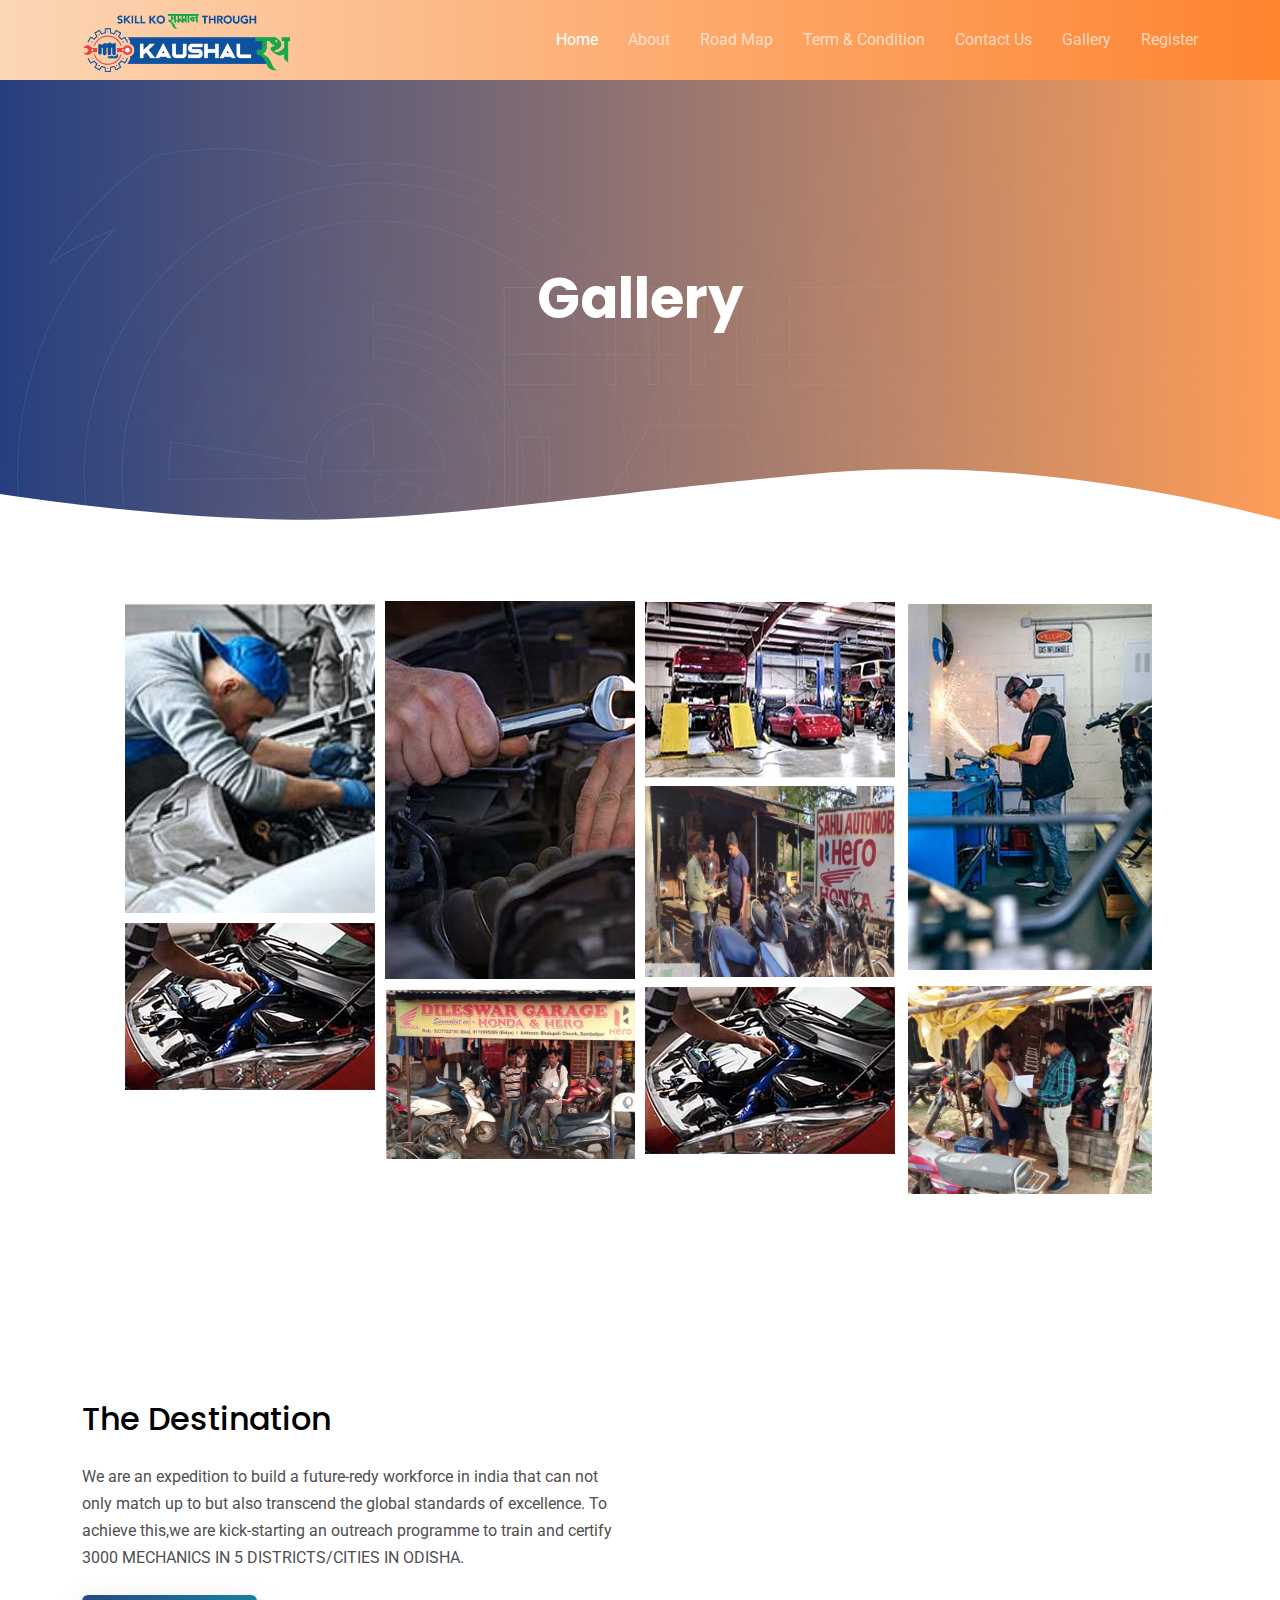
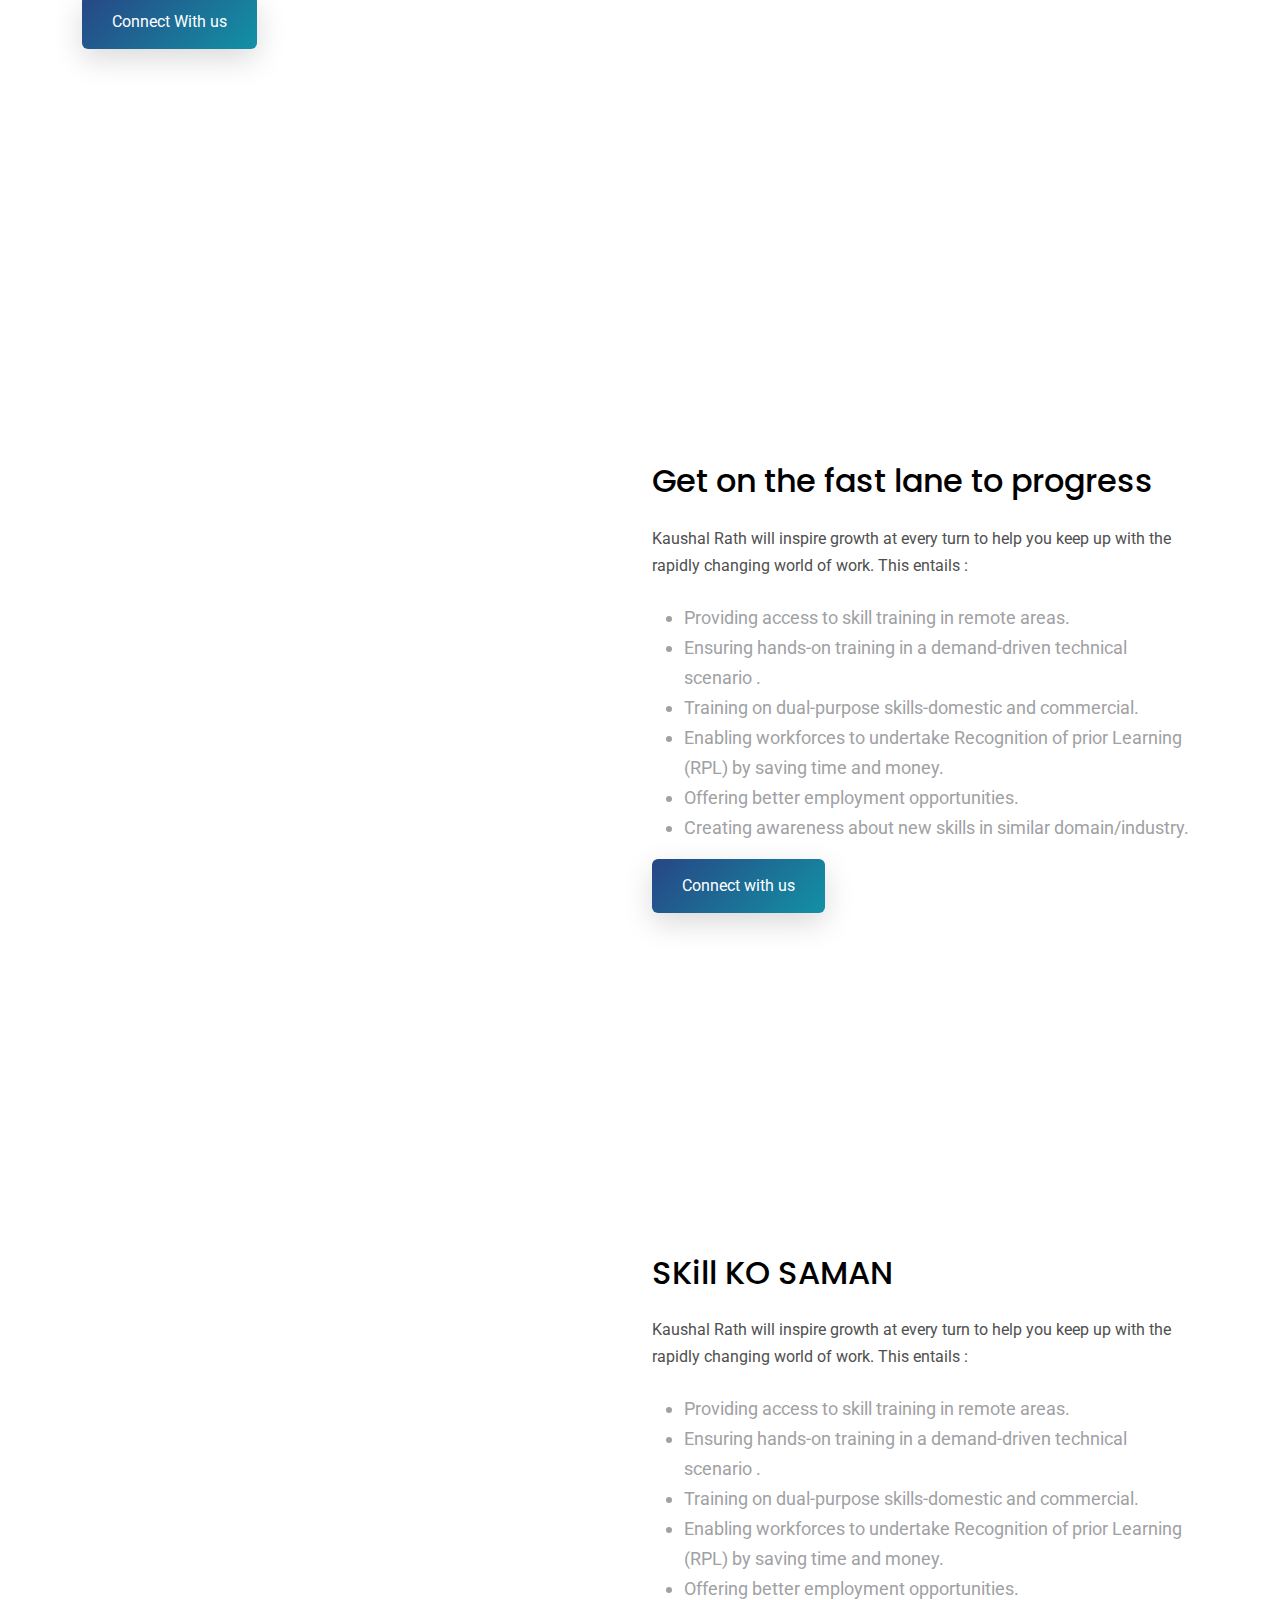
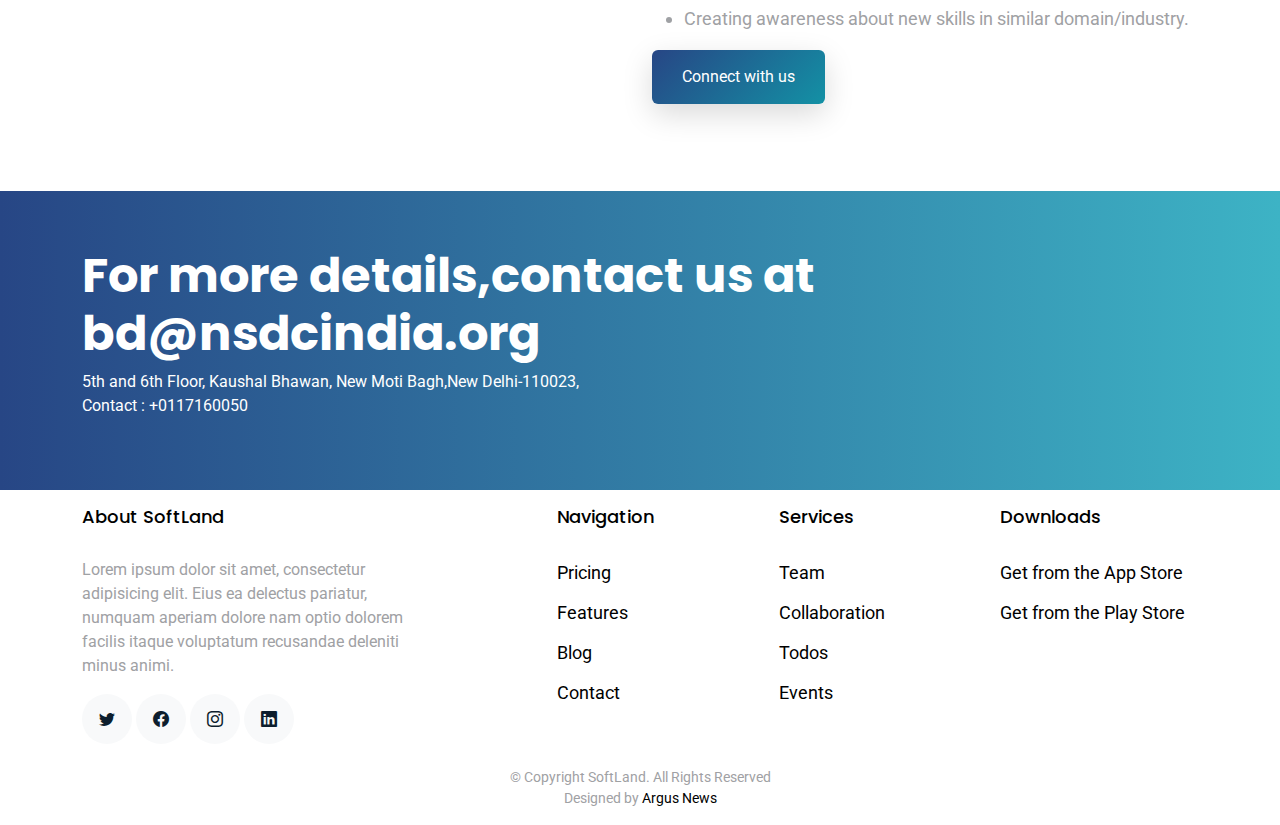
==== gallery.html @ 2a6d51a8 "path change" ====
<!DOCTYPE html>
<html lang="en">

<head>
  <meta charset="utf-8">
  <meta content="width=device-width, initial-scale=1.0" name="viewport">

  <title>Skill Ko Samman</title>
  <meta content="" name="description">
  <meta content="" name="keywords">

  <!-- Favicons -->
  <link href="assets/img/favicon.png" rel="icon">
  <link href="assets/img/apple-touch-icon.png" rel="apple-touch-icon">

  <!-- Google Fonts -->
  <link href="https://fonts.googleapis.com/css?family=Roboto:300,300i,400,400i,500,500i,600,600i,700,700i|Poppins:300,300i,400,400i,500,500i,600,600i,700,700i" rel="stylesheet">

  <!-- Vendor CSS Files -->
  <link href="assets/vendor/aos/aos.css" rel="stylesheet">
  <link href="assets/vendor/bootstrap/css/bootstrap.min.css" rel="stylesheet">
  <link href="assets/vendor/bootstrap-icons/bootstrap-icons.css" rel="stylesheet">
  <link href="assets/vendor/boxicons/css/boxicons.min.css" rel="stylesheet">
  <link href="assets/vendor/swiper/swiper-bundle.min.css" rel="stylesheet">

  <!-- Template Main CSS File -->
  <link href="assets/css/style.css" rel="stylesheet">
  <style>
   .flex-column {
            max-width: 260px;
        }
        
        img {
            margin: 5px;
        }
        
        .scale {
            transform: scaleY(1.05);
            padding-top: 5px; 
        }
  </style>
</head>

<body>

  <!-- ======= Header ======= -->
  <header id="header" class="fixed-top d-flex align-items-center">
  </header>
  <!-- End Header -->

  <!-- ======= Hero Section ======= -->
  <main id="main">
    <section class="hero-section inner-page">
      <div class="wave">

        <svg width="1920px" height="265px" viewBox="0 0 1920 265" version="1.1" xmlns="http://www.w3.org/2000/svg" xmlns:xlink="http://www.w3.org/1999/xlink">
          <g id="Page-1" stroke="none" stroke-width="1" fill="none" fill-rule="evenodd">
            <g id="Apple-TV" transform="translate(0.000000, -402.000000)" fill="#FFFFFF">
              <path d="M0,439.134243 C175.04074,464.89273 327.944386,477.771974 458.710937,477.771974 C654.860765,477.771974 870.645295,442.632362 1205.9828,410.192501 C1429.54114,388.565926 1667.54687,411.092417 1920,477.771974 L1920,667 L1017.15166,667 L0,667 L0,439.134243 Z" id="Path"></path>
            </g>
          </g>
        </svg>

      </div>

      <div class="container">
        <div class="row align-items-center">
          <div class="col-12">
            <div class="row justify-content-center">
              <div class="col-md-7 text-center hero-text">
                <h1 data-aos="fade-up" data-aos-delay="">Gallery</h1>
              </div>
            </div>
          </div>
        </div>
      </div>

    </section>
    <!-- ======= Home Section ======= -->
    <!-- <section class="section">
      <div class="container">

        <div class="row justify-content-center text-center mb-5">
          <div class="col-md-8" data-aos="fade-up">
            <h2 class="section-heading">Van Road Map SUMMARY</h2>
          </div>
        </div>

        <div class="row">
          <div class="col-md-4" data-aos="fade-up" data-aos-delay="">
            <div class="feature-1 text-center">
              <div class="wrap-icon icon-1">
                <i class="bi bi-people"></i>
              </div>
              <h3 class="mb-3">Explore Your Team</h3>
              <p>Lorem ipsum dolor sit amet, consectetur adipisicing elit. Rem, optio.</p>
            </div>
          </div>
          <div class="col-md-4" data-aos="fade-up" data-aos-delay="100">
            <div class="feature-1 text-center">
              <div class="wrap-icon icon-1">
                <i class="bi bi-brightness-high"></i>
              </div>
              <h3 class="mb-3">Digital Whiteboard</h3>
              <p>Lorem ipsum dolor sit amet, consectetur adipisicing elit. Rem, optio.</p>
            </div>
          </div>
          <div class="col-md-4" data-aos="fade-up" data-aos-delay="200">
            <div class="feature-1 text-center">
              <div class="wrap-icon icon-1">
                <i class="bi bi-bar-chart"></i>
              </div>
              <h3 class="mb-3">Design To Development</h3>
              <p>Lorem ipsum dolor sit amet, consectetur adipisicing elit. Rem, optio.</p>
            </div>
          </div>
        </div>

      </div>
    </section> -->

    <section class="section">

      <div class="container-fluid">
        <div class="d-flex flex-row flex-wrap justify-content-center">
            <div class="d-flex flex-column">
                <img src="assets/img/ph-1.jpg" class="img-fluid">
                
                <img src="assets/img/ph-2.jpg" class="img-fluid">
            </div>
            
            <div class="d-flex flex-column">
                <img src="assets/img/ph-3.jpg" class="img-fluid">
                
                <img src="assets/img/ph-6.jpg">
            </div>
            
            <div class="d-flex flex-column">
                <img src="assets/img/ph-4.jpg" class="img-fluid scale mb-2">
                <img src="assets/img/ph-7.jpg"  class="img-fluid">
                <img src="assets/img/ph-2.jpg"  class="img-fluid">
            </div>
            
            <div class="d-flex flex-column">
                <img src="assets/img/ph-5.jpg" class="img-fluid m-1 p-1">
                  <img src="assets/img/ph-8.jpg" class="img-fluid image m-1 p-1">
            </div>
        </div>
    </div>

    </section>

    <section class="section">
      <div class="container">
        <div class="row align-items-center">
          <div class="col-md-6">
            <h2 class="mb-4">The Destination</h2>
            <p class="mb-4" style="line-height: 27px;
    color: #4f4f4f;">We are an expedition to build a future-redy workforce in india that can not only match up to but also transcend the global standards of excellence. To achieve this,we are kick-starting an outreach programme to train and certify 3000 MECHANICS IN 5 DISTRICTS/CITIES IN ODISHA.</p>
            <p><a href="#" class="btn btn-primary">Connect With us</a></p>
          </div>
          <div class="col-md-6" data-aos="fade-left">
            <img src="assets/img/Brochure - Kaushal Rath-4.jpg" alt="Image" class="img-fluid">
          </div>
        </div>
      </div>
    </section>

    <section class="section">
      <div class="container">
        <div class="row align-items-center">
          <div class="col-md-6 order-2">
            <h2 class="mb-4">Get on the fast lane to progress</h2>
            <p class="mb-4" style="line-height: 27px;
    color: #4f4f4f;">Kaushal Rath will inspire growth at every turn to help you keep up with the rapidly changing world of work. This entails : </p>
            <ul>
              <li>Providing access to skill training in remote areas.</li>
              <li>Ensuring hands-on training in a demand-driven technical scenario .</li>
              <li>Training on dual-purpose skills-domestic and commercial.</li>
              <li>Enabling workforces to undertake Recognition of prior Learning (RPL) by saving time and money.</li>
              <li>Offering better employment opportunities.</li>
              <li>Creating awareness about new skills in similar domain/industry.</li>
            </ul>
            <p><a href="#" class="btn btn-primary">Connect with us</a></p>
          </div>
          <div class="col-md-6" data-aos="fade-right">
            <img src="assets/img/Brochure - Kaushal-Rath-3.jpg" alt="Image" class="img-fluid">
          </div>
        </div>
      </div>
    </section>

    <section class="section">
      <div class="container">
        <div class="row align-items-center">
          <div class="col-md-6 order-2">
            <h2 class="mb-4">SKill KO SAMAN</h2>
            <p class="mb-4" style="line-height: 27px;
    color: #4f4f4f;">Kaushal Rath will inspire growth at every turn to help you keep up with the rapidly changing world of work. This entails : </p>
            <ul>
              <li>Providing access to skill training in remote areas.</li>
              <li>Ensuring hands-on training in a demand-driven technical scenario .</li>
              <li>Training on dual-purpose skills-domestic and commercial.</li>
              <li>Enabling workforces to undertake Recognition of prior Learning (RPL) by saving time and money.</li>
              <li>Offering better employment opportunities.</li>
              <li>Creating awareness about new skills in similar domain/industry.</li>
            </ul>
            <p><a href="#" class="btn btn-primary">Connect with us</a></p>
          </div>
          <div class="col-md-6" data-aos="fade-right">
            <img src="assets/img/Brochure - Kaushal-Rath-2.jpg" alt="Image" class="img-fluid">
          </div>
        </div>
      </div>
    </section>
    <!-- ======= Testimonials Section ======= -->
      
    <!-- ======= CTA Section ======= -->
    <section class="section cta-section">
      <div class="container">
        <div class="row align-items-center">
          <div class="col-md-12 me-auto text-center text-md-start mb-5 mb-md-0">
            <h2>For more details,contact us at bd@nsdcindia.org</h2>
            <p>5th and 6th Floor, Kaushal Bhawan, New Moti Bagh,New Delhi-110023, <br>Contact : +0117160050</p>
          </div>
        </div>
      </div>
    </section><!-- End CTA Section -->

  </main><!-- End #main -->

  <!-- ======= Footer ======= -->
  <footer class="footer" role="contentinfo">
    <div class="container">
      <div class="row">
        <div class="col-md-4 mb-4 mb-md-0">
          <h3>About SoftLand</h3>
          <p>Lorem ipsum dolor sit amet, consectetur adipisicing elit. Eius ea delectus pariatur, numquam aperiam
            dolore nam optio dolorem facilis itaque voluptatum recusandae deleniti minus animi.</p>
          <p class="social">
            <a href="#"><span class="bi bi-twitter"></span></a>
            <a href="#"><span class="bi bi-facebook"></span></a>
            <a href="#"><span class="bi bi-instagram"></span></a>
            <a href="#"><span class="bi bi-linkedin"></span></a>
          </p>
        </div>
        <div class="col-md-7 ms-auto">
          <div class="row site-section pt-0">
            <div class="col-md-4 mb-4 mb-md-0">
              <h3>Navigation</h3>
              <ul class="list-unstyled">
                <li><a href="#">Pricing</a></li>
                <li><a href="#">Features</a></li>
                <li><a href="#">Blog</a></li>
                <li><a href="#">Contact</a></li>
              </ul>
            </div>
            <div class="col-md-4 mb-4 mb-md-0">
              <h3>Services</h3>
              <ul class="list-unstyled">
                <li><a href="#">Team</a></li>
                <li><a href="#">Collaboration</a></li>
                <li><a href="#">Todos</a></li>
                <li><a href="#">Events</a></li>
              </ul>
            </div>
            <div class="col-md-4 mb-4 mb-md-0">
              <h3>Downloads</h3>
              <ul class="list-unstyled">
                <li><a href="#">Get from the App Store</a></li>
                <li><a href="#">Get from the Play Store</a></li>
              </ul>
            </div>
          </div>
        </div>
      </div>

      <div class="row justify-content-center text-center">
        <div class="col-md-7">
          <p class="copyright">&copy; Copyright SoftLand. All Rights Reserved</p>
          <div class="credits">
            <!--
            All the links in the footer should remain intact.
            You can delete the links only if you purchased the pro version.
            Licensing information: https://bootstrapmade.com/license/
            Purchase the pro version with working PHP/AJAX contact form: https://bootstrapmade.com/buy/?theme=SoftLand
          -->
            Designed by <a href="https://argusnews.in/">Argus News</a>
          </div>
        </div>
      </div>

    </div>
  </footer>

  <a href="#" class="back-to-top d-flex align-items-center justify-content-center"><i class="bi bi-arrow-up-short"></i></a>

  <!-- Vendor JS Files -->
  <script src="assets/vendor/aos/aos.js"></script>
  <script src="assets/vendor/bootstrap/js/bootstrap.bundle.min.js"></script>
  <script src="assets/vendor/swiper/swiper-bundle.min.js"></script>
  <script src="assets/vendor/php-email-form/validate.js"></script>

  <!-- Template Main JS File -->
  <script src="assets/js/main.js"></script>
 <script src="https://code.jquery.com/jquery-3.6.0.min.js"></script>
  <script>
    $(document).ready(function() {
      $('#header').load('header.html');
    });
  </script>
</body>

</html>
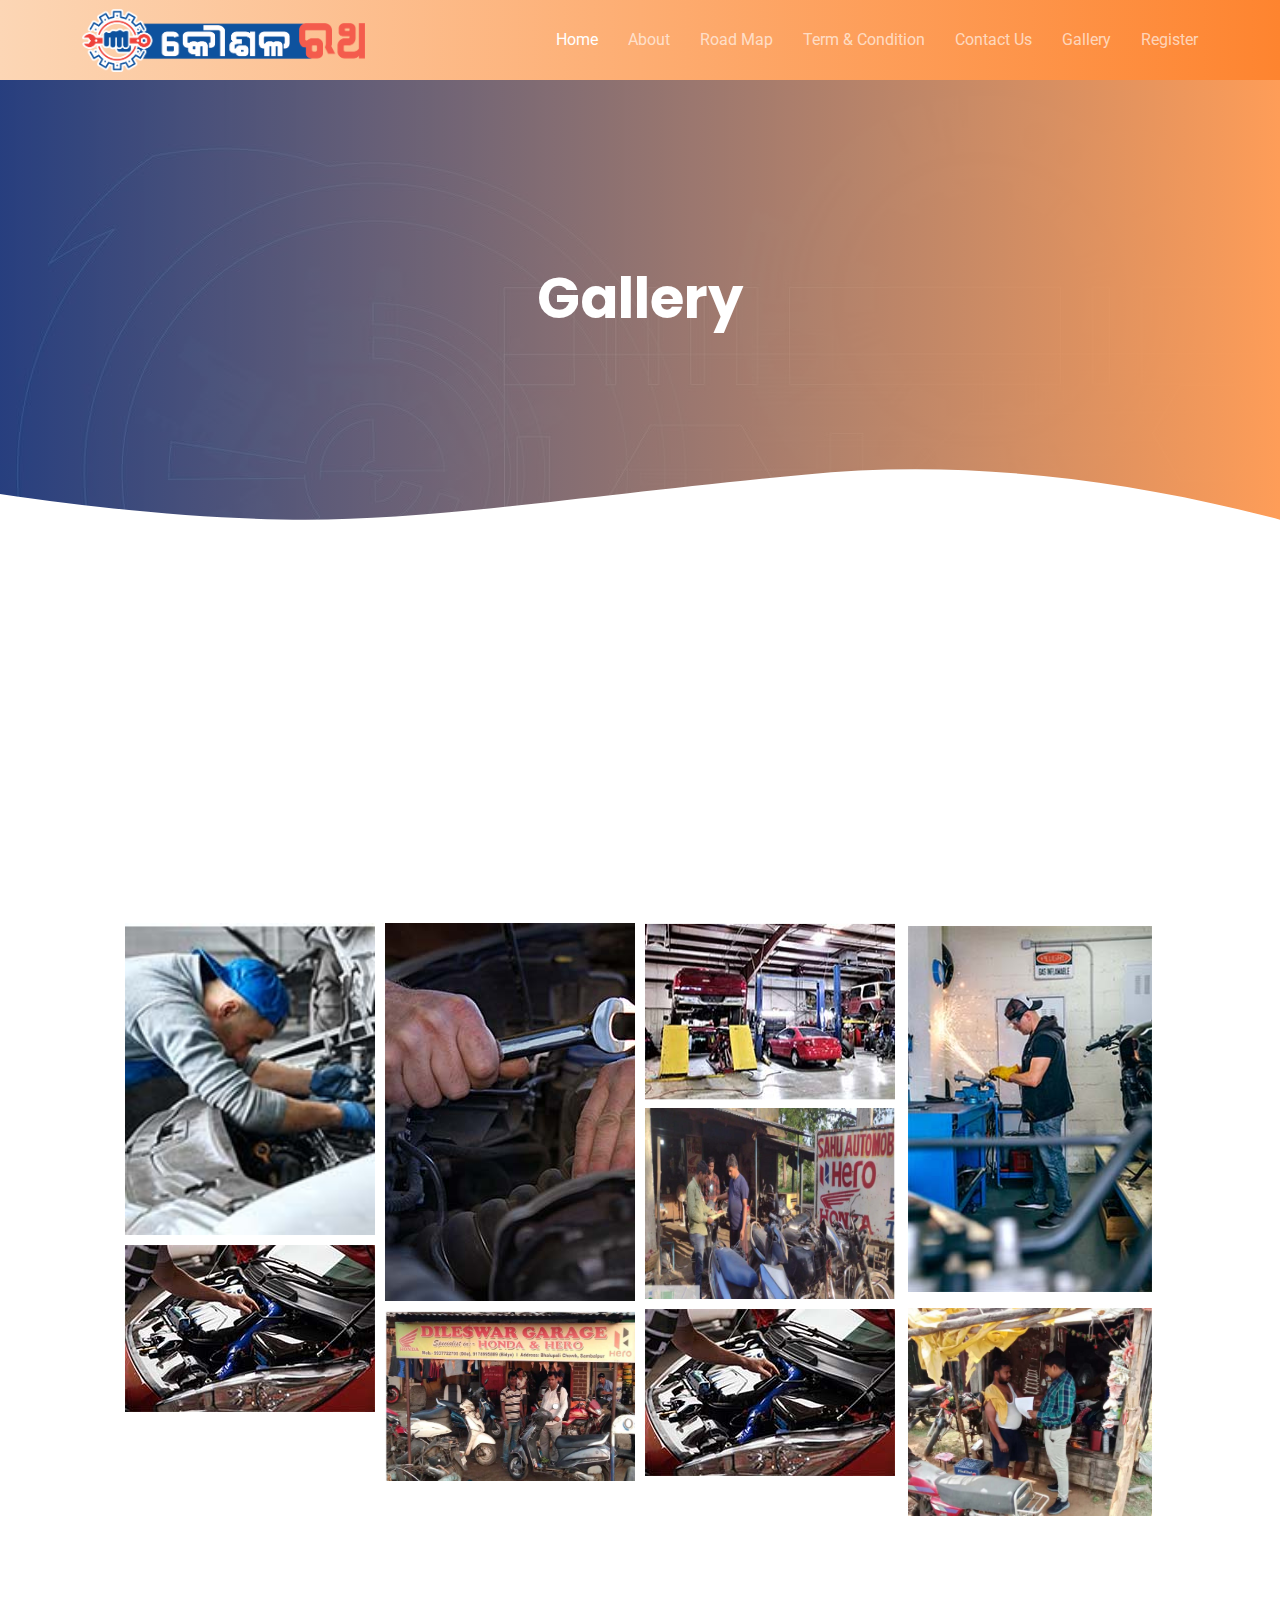
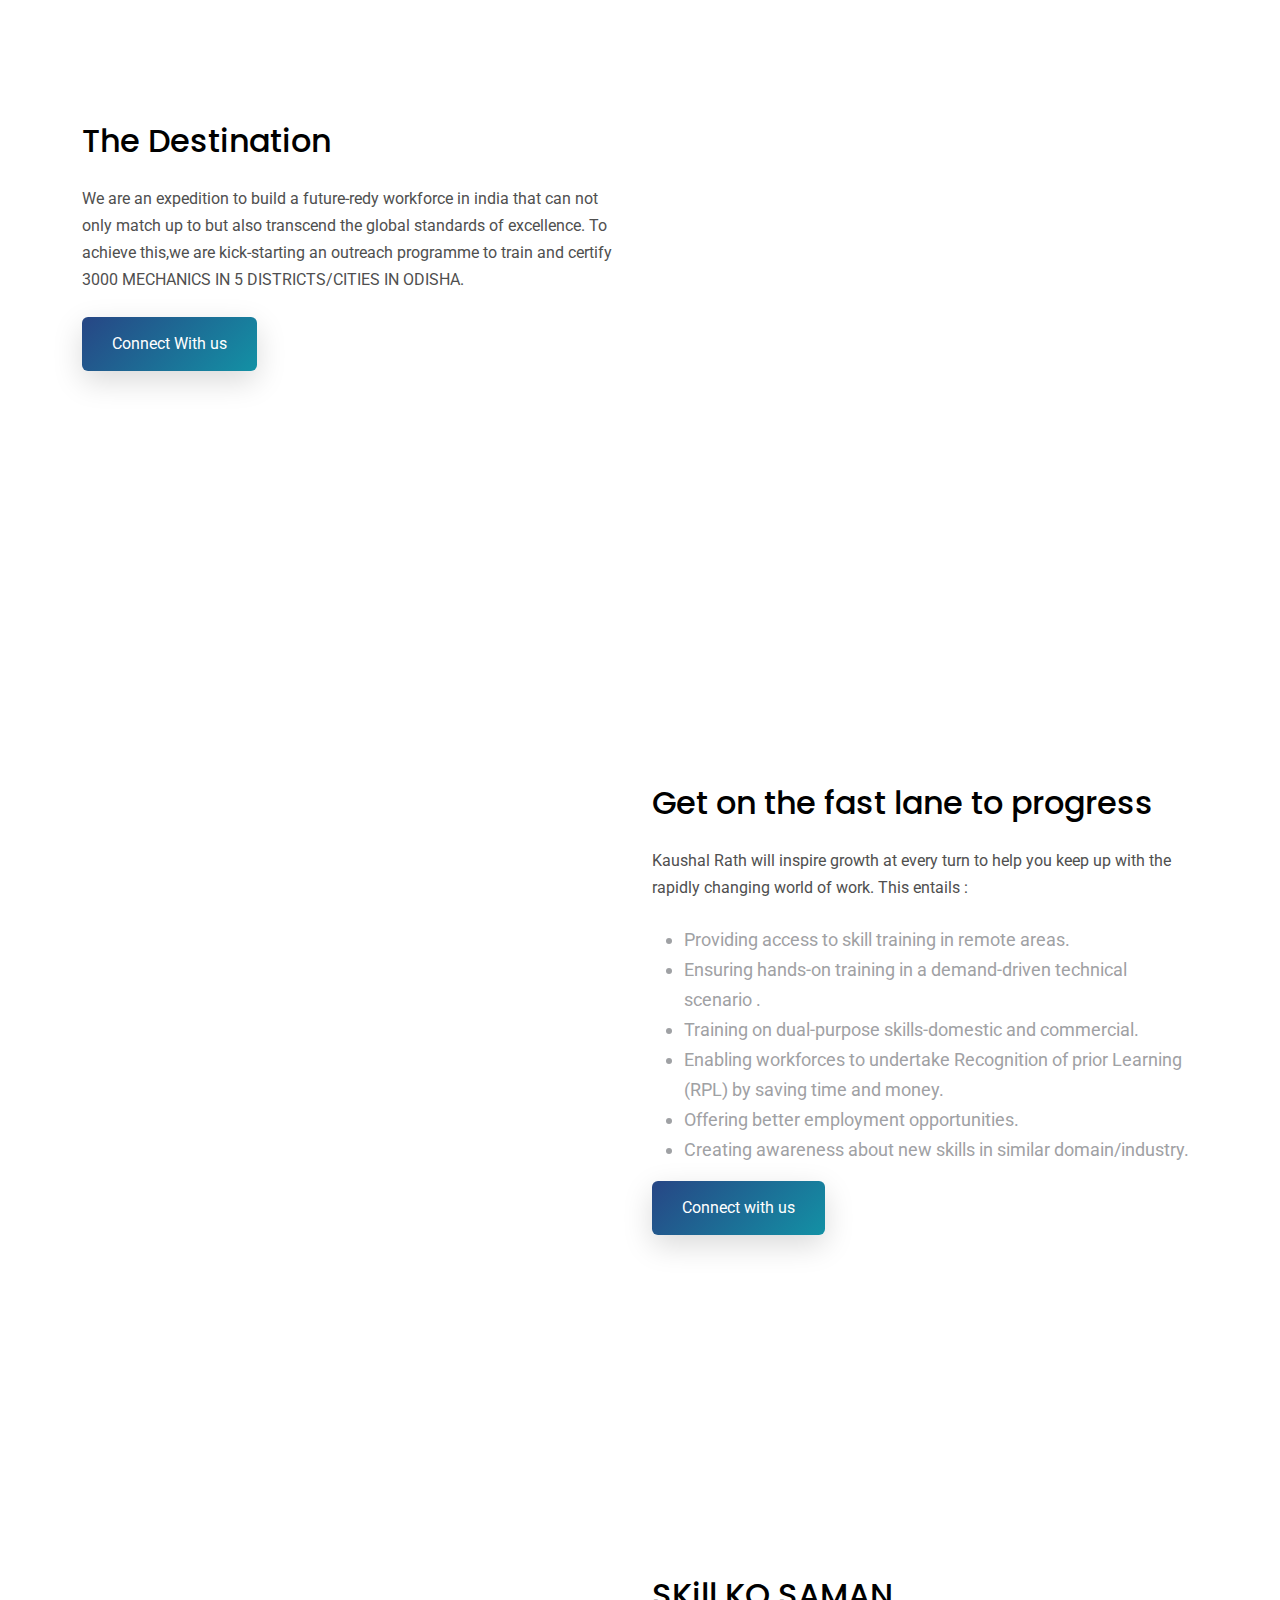
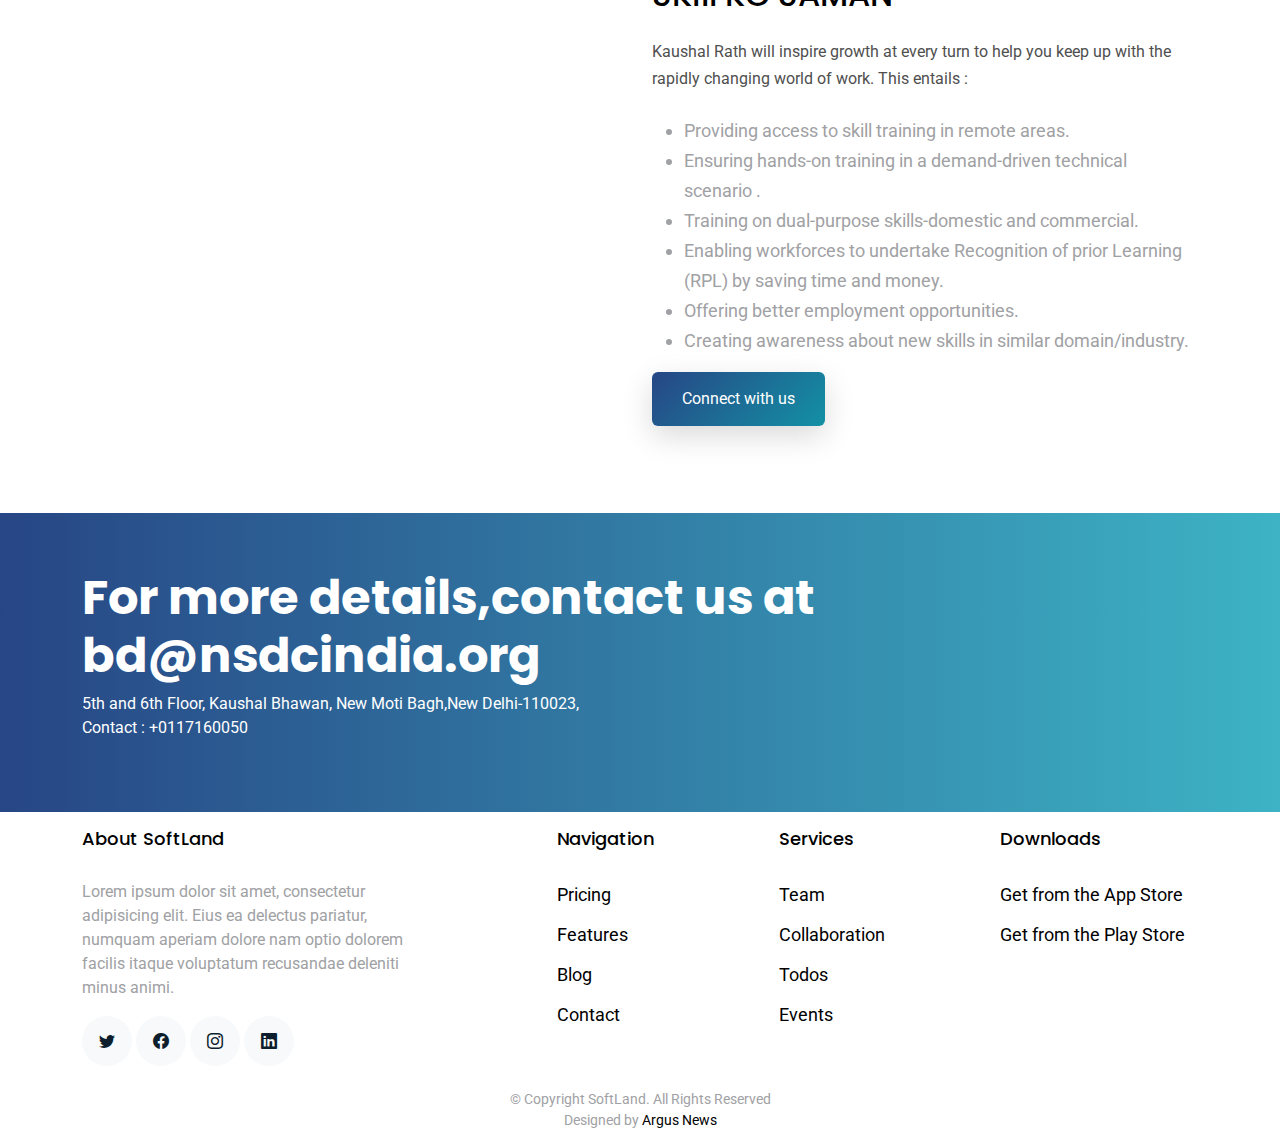
==== commit 34f7492c: "Add Videos Files" ====
--- a/gallery.html
+++ b/gallery.html
@@ -14,7 +14,9 @@
   <link href="assets/img/apple-touch-icon.png" rel="apple-touch-icon">
 
   <!-- Google Fonts -->
-  <link href="https://fonts.googleapis.com/css?family=Roboto:300,300i,400,400i,500,500i,600,600i,700,700i|Poppins:300,300i,400,400i,500,500i,600,600i,700,700i" rel="stylesheet">
+  <link
+    href="https://fonts.googleapis.com/css?family=Roboto:300,300i,400,400i,500,500i,600,600i,700,700i|Poppins:300,300i,400,400i,500,500i,600,600i,700,700i"
+    rel="stylesheet">
 
   <!-- Vendor CSS Files -->
   <link href="assets/vendor/aos/aos.css" rel="stylesheet">
@@ -26,18 +28,18 @@
   <!-- Template Main CSS File -->
   <link href="assets/css/style.css" rel="stylesheet">
   <style>
-   .flex-column {
-            max-width: 260px;
-        }
-        
-        img {
-            margin: 5px;
-        }
-        
-        .scale {
-            transform: scaleY(1.05);
-            padding-top: 5px; 
-        }
+    .flex-column {
+      max-width: 260px;
+    }
+
+    img {
+      margin: 5px;
+    }
+
+    .scale {
+      transform: scaleY(1.05);
+      padding-top: 5px;
+    }
   </style>
 </head>
 
@@ -53,10 +55,13 @@
     <section class="hero-section inner-page">
       <div class="wave">
 
-        <svg width="1920px" height="265px" viewBox="0 0 1920 265" version="1.1" xmlns="http://www.w3.org/2000/svg" xmlns:xlink="http://www.w3.org/1999/xlink">
+        <svg width="1920px" height="265px" viewBox="0 0 1920 265" version="1.1" xmlns="http://www.w3.org/2000/svg"
+          xmlns:xlink="http://www.w3.org/1999/xlink">
           <g id="Page-1" stroke="none" stroke-width="1" fill="none" fill-rule="evenodd">
             <g id="Apple-TV" transform="translate(0.000000, -402.000000)" fill="#FFFFFF">
-              <path d="M0,439.134243 C175.04074,464.89273 327.944386,477.771974 458.710937,477.771974 C654.860765,477.771974 870.645295,442.632362 1205.9828,410.192501 C1429.54114,388.565926 1667.54687,411.092417 1920,477.771974 L1920,667 L1017.15166,667 L0,667 L0,439.134243 Z" id="Path"></path>
+              <path
+                d="M0,439.134243 C175.04074,464.89273 327.944386,477.771974 458.710937,477.771974 C654.860765,477.771974 870.645295,442.632362 1205.9828,410.192501 C1429.54114,388.565926 1667.54687,411.092417 1920,477.771974 L1920,667 L1017.15166,667 L0,667 L0,439.134243 Z"
+                id="Path"></path>
             </g>
           </g>
         </svg>
@@ -122,31 +127,50 @@
     <section class="section">
 
       <div class="container-fluid">
+        <div class="row">
+          <div class="col-lg-9 m-auto">
+            <div class="row">
+              <div class="col-lg-6">
+                <iframe width="560" height="315" src="https://www.youtube.com/embed/m-TcFbXHRMk?si=KbsO9RJQmUIJAC9v"
+                  title="YouTube video player" frameborder="0"
+                  allow="accelerometer; autoplay; clipboard-write; encrypted-media; gyroscope; picture-in-picture; web-share"
+                  allowfullscreen></iframe>
+              </div>
+              <div class="col-lg-6">
+                <iframe width="560" height="315" src="https://www.youtube.com/embed/4aWp1FCtTIE?si=8uRwg3toIVbxW7jG"
+                  title="YouTube video player" frameborder="0"
+                  allow="accelerometer; autoplay; clipboard-write; encrypted-media; gyroscope; picture-in-picture; web-share"
+                  allowfullscreen></iframe>
+              </div>
+            </div>
+          </div>
+        </div>
+
         <div class="d-flex flex-row flex-wrap justify-content-center">
-            <div class="d-flex flex-column">
-                <img src="assets/img/ph-1.jpg" class="img-fluid">
-                
-                <img src="assets/img/ph-2.jpg" class="img-fluid">
-            </div>
-            
-            <div class="d-flex flex-column">
-                <img src="assets/img/ph-3.jpg" class="img-fluid">
-                
-                <img src="assets/img/ph-6.jpg">
-            </div>
-            
-            <div class="d-flex flex-column">
-                <img src="assets/img/ph-4.jpg" class="img-fluid scale mb-2">
-                <img src="assets/img/ph-7.jpg"  class="img-fluid">
-                <img src="assets/img/ph-2.jpg"  class="img-fluid">
-            </div>
-            
-            <div class="d-flex flex-column">
-                <img src="assets/img/ph-5.jpg" class="img-fluid m-1 p-1">
-                  <img src="assets/img/ph-8.jpg" class="img-fluid image m-1 p-1">
-            </div>
-        </div>
-    </div>
+          <div class="d-flex flex-column">
+            <img src="assets/img/ph-1.jpg" class="img-fluid">
+
+            <img src="assets/img/ph-2.jpg" class="img-fluid">
+          </div>
+
+          <div class="d-flex flex-column">
+            <img src="assets/img/ph-3.jpg" class="img-fluid">
+
+            <img src="assets/img/ph-6.jpg">
+          </div>
+
+          <div class="d-flex flex-column">
+            <img src="assets/img/ph-4.jpg" class="img-fluid scale mb-2">
+            <img src="assets/img/ph-7.jpg" class="img-fluid">
+            <img src="assets/img/ph-2.jpg" class="img-fluid">
+          </div>
+
+          <div class="d-flex flex-column">
+            <img src="assets/img/ph-5.jpg" class="img-fluid m-1 p-1">
+            <img src="assets/img/ph-8.jpg" class="img-fluid image m-1 p-1">
+          </div>
+        </div>
+      </div>
 
     </section>
 
@@ -156,7 +180,9 @@
           <div class="col-md-6">
             <h2 class="mb-4">The Destination</h2>
             <p class="mb-4" style="line-height: 27px;
-    color: #4f4f4f;">We are an expedition to build a future-redy workforce in india that can not only match up to but also transcend the global standards of excellence. To achieve this,we are kick-starting an outreach programme to train and certify 3000 MECHANICS IN 5 DISTRICTS/CITIES IN ODISHA.</p>
+    color: #4f4f4f;">We are an expedition to build a future-redy workforce in india that can not only match up to but
+              also transcend the global standards of excellence. To achieve this,we are kick-starting an outreach
+              programme to train and certify 3000 MECHANICS IN 5 DISTRICTS/CITIES IN ODISHA.</p>
             <p><a href="#" class="btn btn-primary">Connect With us</a></p>
           </div>
           <div class="col-md-6" data-aos="fade-left">
@@ -172,7 +198,8 @@
           <div class="col-md-6 order-2">
             <h2 class="mb-4">Get on the fast lane to progress</h2>
             <p class="mb-4" style="line-height: 27px;
-    color: #4f4f4f;">Kaushal Rath will inspire growth at every turn to help you keep up with the rapidly changing world of work. This entails : </p>
+    color: #4f4f4f;">Kaushal Rath will inspire growth at every turn to help you keep up with the rapidly changing world
+              of work. This entails : </p>
             <ul>
               <li>Providing access to skill training in remote areas.</li>
               <li>Ensuring hands-on training in a demand-driven technical scenario .</li>
@@ -196,7 +223,8 @@
           <div class="col-md-6 order-2">
             <h2 class="mb-4">SKill KO SAMAN</h2>
             <p class="mb-4" style="line-height: 27px;
-    color: #4f4f4f;">Kaushal Rath will inspire growth at every turn to help you keep up with the rapidly changing world of work. This entails : </p>
+    color: #4f4f4f;">Kaushal Rath will inspire growth at every turn to help you keep up with the rapidly changing world
+              of work. This entails : </p>
             <ul>
               <li>Providing access to skill training in remote areas.</li>
               <li>Ensuring hands-on training in a demand-driven technical scenario .</li>
@@ -214,7 +242,7 @@
       </div>
     </section>
     <!-- ======= Testimonials Section ======= -->
-      
+
     <!-- ======= CTA Section ======= -->
     <section class="section cta-section">
       <div class="container">
@@ -293,7 +321,8 @@
     </div>
   </footer>
 
-  <a href="#" class="back-to-top d-flex align-items-center justify-content-center"><i class="bi bi-arrow-up-short"></i></a>
+  <a href="#" class="back-to-top d-flex align-items-center justify-content-center"><i
+      class="bi bi-arrow-up-short"></i></a>
 
   <!-- Vendor JS Files -->
   <script src="assets/vendor/aos/aos.js"></script>
@@ -303,9 +332,9 @@
 
   <!-- Template Main JS File -->
   <script src="assets/js/main.js"></script>
- <script src="https://code.jquery.com/jquery-3.6.0.min.js"></script>
+  <script src="https://code.jquery.com/jquery-3.6.0.min.js"></script>
   <script>
-    $(document).ready(function() {
+    $(document).ready(function () {
       $('#header').load('header.html');
     });
   </script>
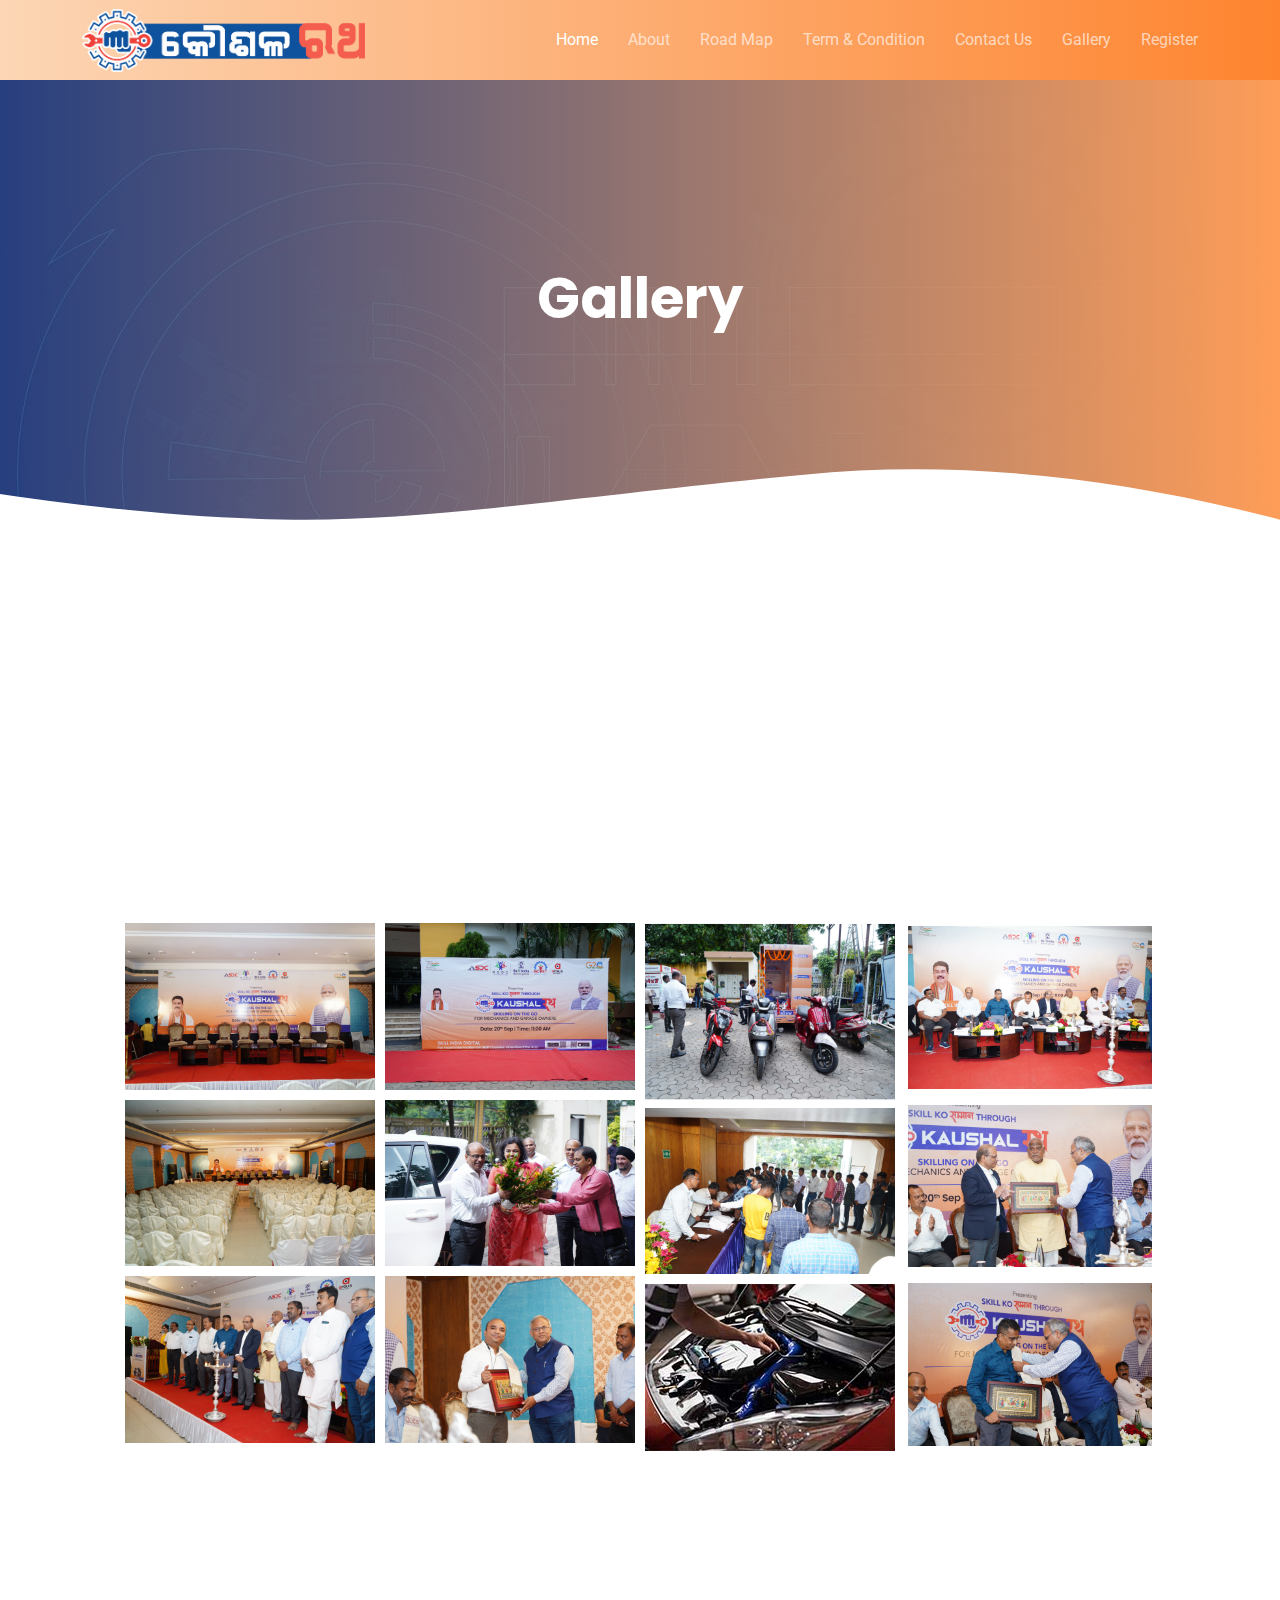
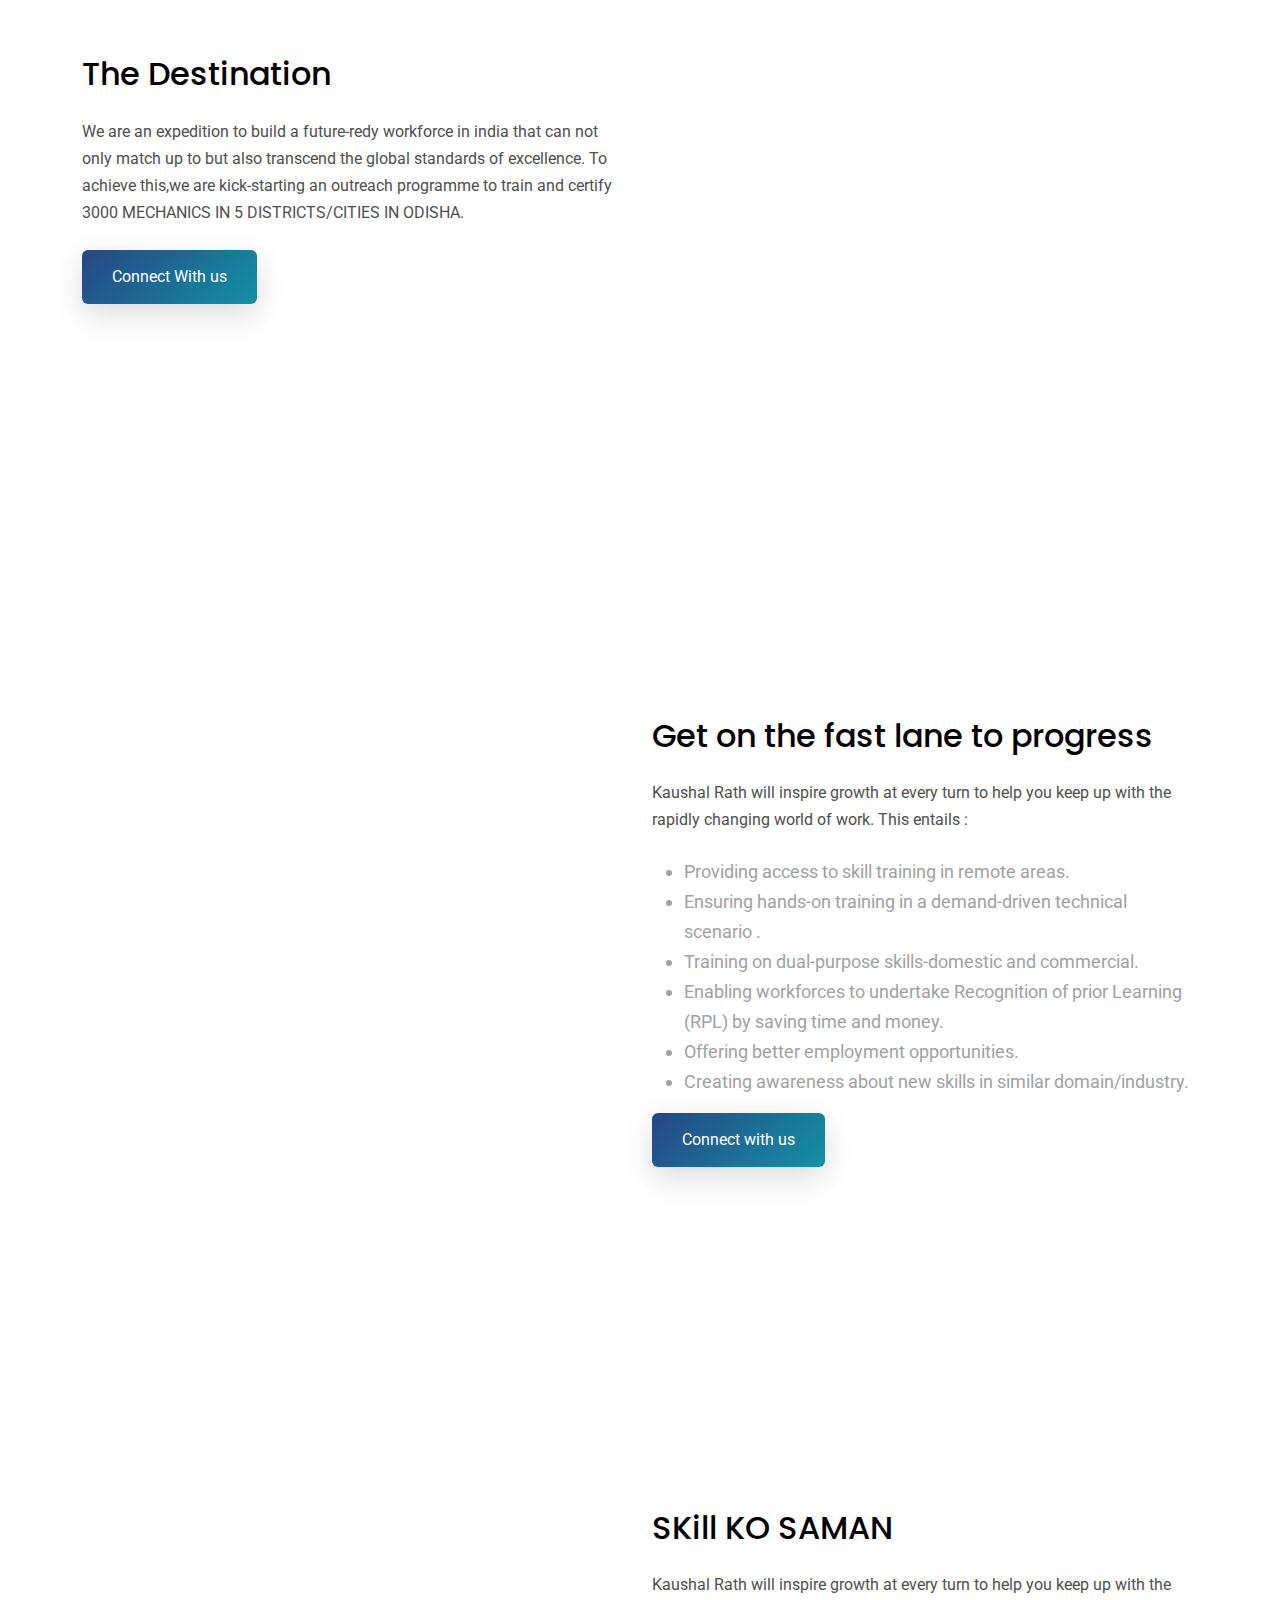
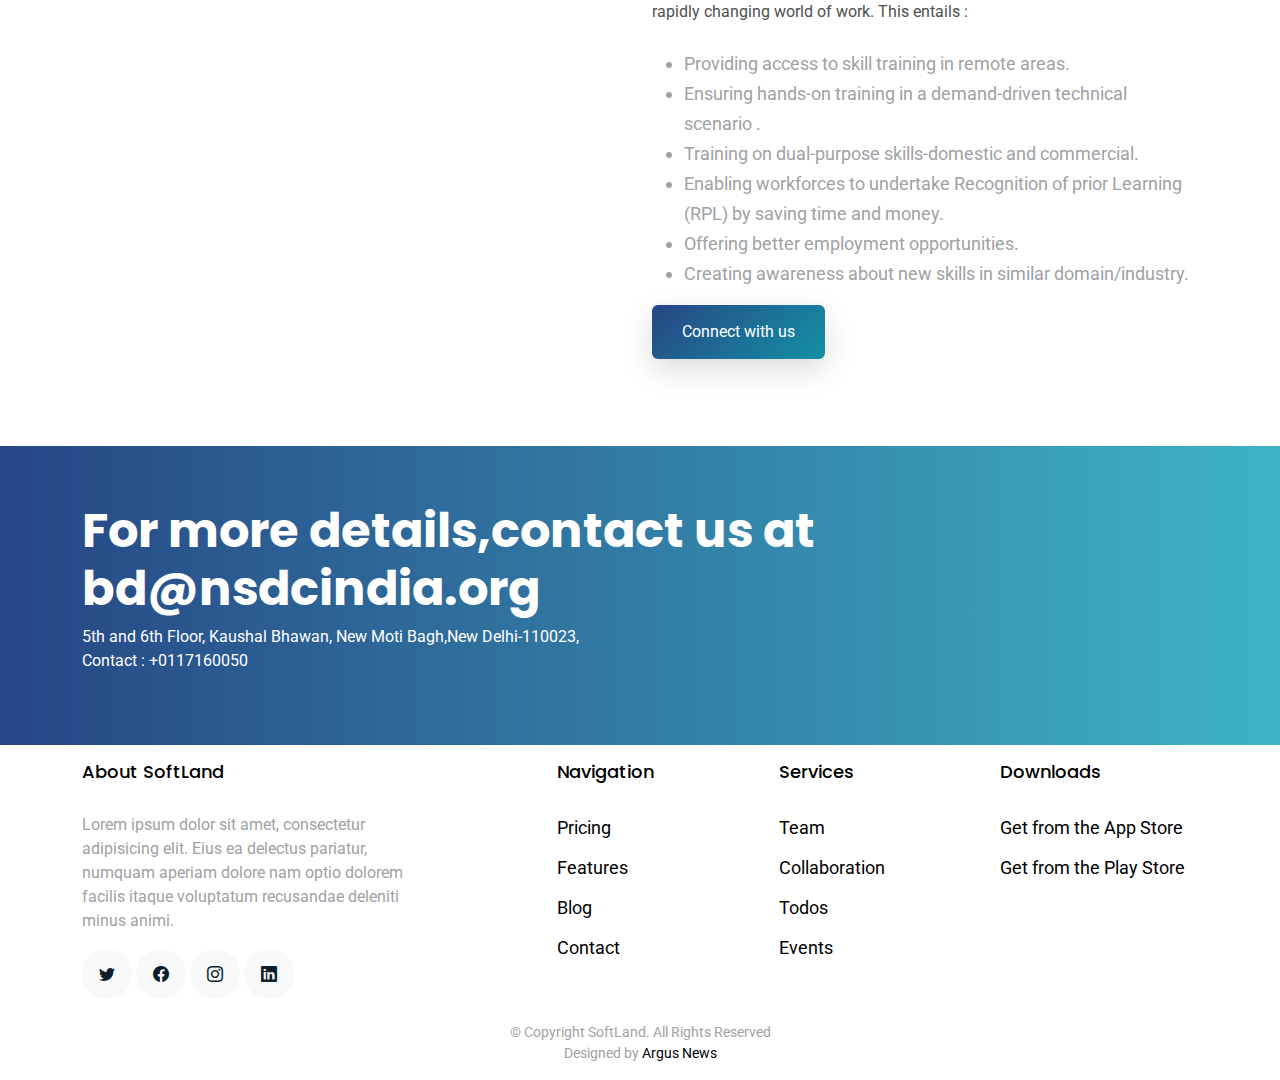
==== commit 2c99cae2: "Updated Anugul Logo" ====
--- a/gallery.html
+++ b/gallery.html
@@ -148,26 +148,27 @@
 
         <div class="d-flex flex-row flex-wrap justify-content-center">
           <div class="d-flex flex-column">
-            <img src="assets/img/ph-1.jpg" class="img-fluid">
-
+            <img src="assets/img/kushalrath_image/anugul/DSC08493-min.JPG" class="img-fluid">
+            <img src="assets/img/kushalrath_image/anugul/DSC08502-min.JPG" class="img-fluid">
+            <img src="assets/img/kushalrath_image/anugul/DSC08588-min.JPG" class="img-fluid">
+          </div>
+
+          <div class="d-flex flex-column">
+            <img src="assets/img/kushalrath_image/anugul/DSC08503-min.JPG" class="img-fluid">
+            <img src="assets/img/kushalrath_image/anugul/DSC08510-min.JPG">
+            <img src="assets/img/kushalrath_image/anugul/DSC08569-min.JPG">
+          </div>
+
+          <div class="d-flex flex-column">
+            <img src="assets/img/kushalrath_image/anugul/DSC08521-min.JPG" class="img-fluid scale mb-2">
+            <img src="assets/img/kushalrath_image/anugul/DSC08528-min.JPG" class="img-fluid">
             <img src="assets/img/ph-2.jpg" class="img-fluid">
           </div>
 
           <div class="d-flex flex-column">
-            <img src="assets/img/ph-3.jpg" class="img-fluid">
-
-            <img src="assets/img/ph-6.jpg">
-          </div>
-
-          <div class="d-flex flex-column">
-            <img src="assets/img/ph-4.jpg" class="img-fluid scale mb-2">
-            <img src="assets/img/ph-7.jpg" class="img-fluid">
-            <img src="assets/img/ph-2.jpg" class="img-fluid">
-          </div>
-
-          <div class="d-flex flex-column">
-            <img src="assets/img/ph-5.jpg" class="img-fluid m-1 p-1">
-            <img src="assets/img/ph-8.jpg" class="img-fluid image m-1 p-1">
+            <img src="assets/img/kushalrath_image/anugul/DSC08540-min.JPG" class="img-fluid m-1 p-1">
+            <img src="assets/img/kushalrath_image/anugul/DSC08542-min.JPG" class="img-fluid image m-1 p-1">
+            <img src="assets/img/kushalrath_image/anugul/DSC08555-min.JPG" class="img-fluid image m-1 p-1">
           </div>
         </div>
       </div>
